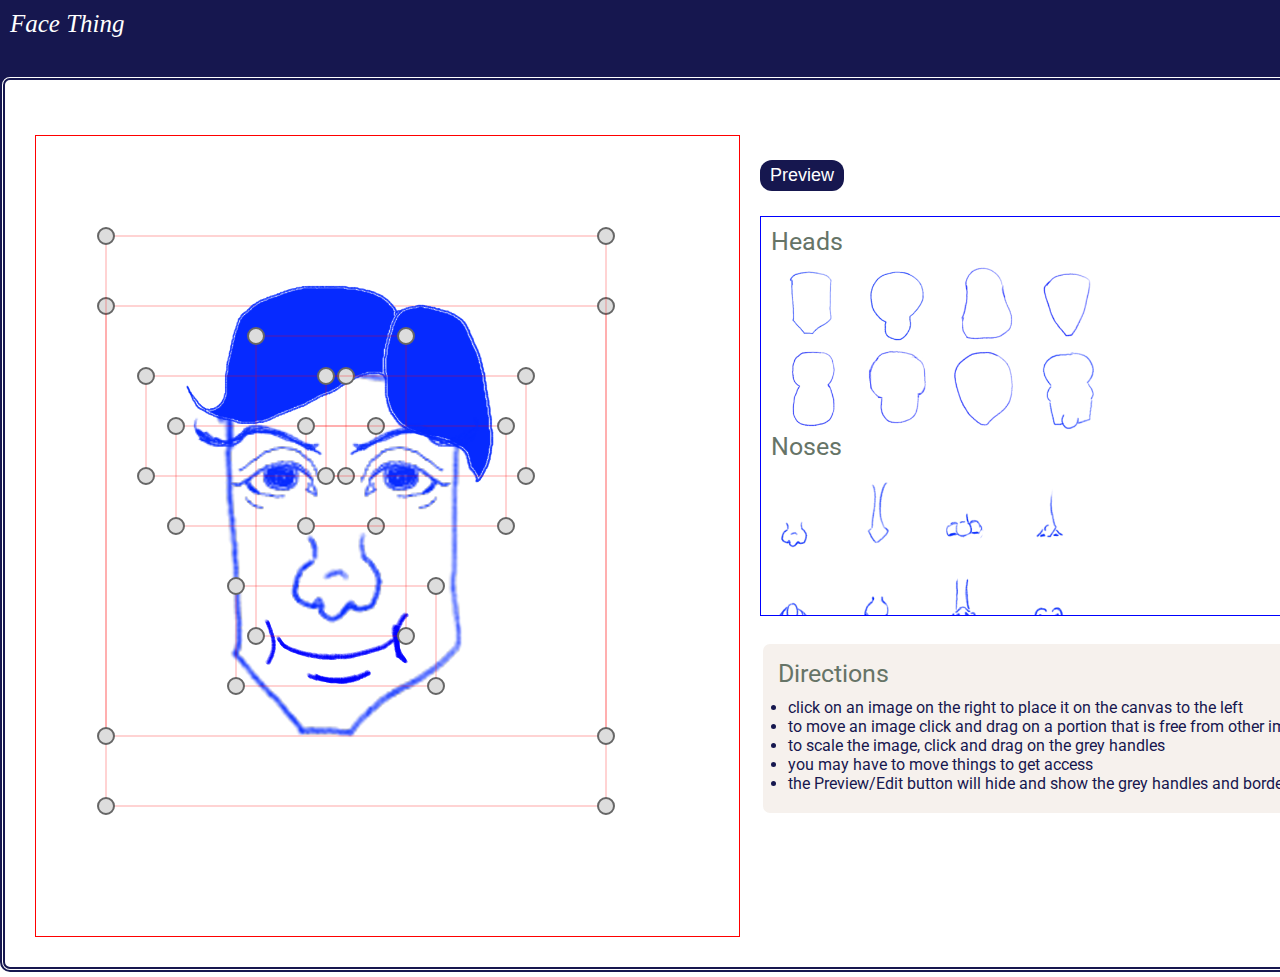
==== public_html/index.html @ 17fb1c95 "preparing for release" ====
<html>

<head>

    <script src="lib/konva714.js"></script>
    <link href="css/jquery-ui-theme.css" rel="stylesheet" type="text/css">
    <link href="css/foundation-icons.css" rel="stylesheet" type="text/css">
    <link rel="stylesheet" type="text/css" href="css/main.css" media="screen">
    <link rel="stylesheet" type="text/css" href="css/face-thing.css" media="screen">
</head>

<body>

    <section id="pageContainer">
        <header>

            <figure class="logo">Face Thing</figure>

        </header>


        <section class="grouping" id="main">


            <div class="row">
                <div class="columnLeft">
                    <div id="konvaContainer">
                        

                    </div>



                </div>

                <div class="columnRight">
                    <div class="row">
                        <button id="preview-button" class="btn btn-primary btn-large">Preview</button>
                        

                    </div>
                    <div class="row">
                        <div class="selection-scroll">

                            <h3>Heads</h3>
                            <table id="heads">
                            </table>
                            <h3>Noses</h3>
                            <table id="noses">
                            </table>
                            <h3>Eyes</h3>
                            <table id="eyes">
                            </table>
                            <h3>Brows</h3>
                            <table id="brows">
                            </table>
                            <h3>Hair</h3>
                            <table id="hairs">
                            </table>
                            <h3>Mouth</h3>
                            <table id="mouths">
                            </table>
                        </div>
                        <div class="row">
                            <div class="well">
                                <h3>Directions</h3>
                                <ul>
                                    <li>click on an image on the right to place it on the canvas to the left</li>
                                    <li>to move an image click and drag on a portion that is free from other images </li>
                                    <li>to scale the image, click and drag on the grey handles</li>
                                    <li>you may have to move things to get access</li>
                                    <li>the Preview/Edit button will hide and show the grey handles and borders</li>
                                </ul>
                            </div>
                        </div>
                    </div>

                </div>

            </div>




            </div>



        </section>
    </section>
    <script src="js/canvas-controller.js"></script>
    <script src="js/face-thing.js"></script>
</body>






</html>
---- public_html/css/main.css ----
/****************
Reset
****************/
/* http://meyerweb.com/eric/tools/css/reset/ 
   v2.0 | 20110126
   License: none (public domain)
*/
@import url(https://fonts.googleapis.com/css?family=Palanquin:400,700);
@import url(https://fonts.googleapis.com/css?family=Orbitron:400,700|Roboto:400,700italic,700);
html, body, div, span, applet, object, iframe,
h1, h2, h3, h4, h5, h6, p, blockquote, pre,
a, abbr, acronym, address, big, cite, code,
del, dfn, em, img, ins, kbd, q, s, samp,
small, strike, strong, sub, sup, tt, var,
b, u, i, center,
dl, dt, dd, ol, ul, li,
fieldset, form, label, legend,
table, caption, tbody, tfoot, thead, tr, th, td,
article, aside, canvas, details, embed,
figure, figcaption, footer, header, hgroup,
menu, nav, output, ruby, section, summary,
time, mark, audio, video {
  margin: 0;
  padding: 0;
  border: 0;
  font-size: 100%;
  font: inherit;
  vertical-align: baseline; }

/* HTML5 display-role reset for older browsers */
article, aside, details, figcaption, figure,
footer, header, hgroup, menu, nav, section {
  display: block; }

/*body {
  line-height: 1.4;
  font-family: Arial, Helvetica, sans-serif;
}*/
/* ol, ul {
  list-style: none; } */

blockquote, q {
  quotes: none; }

blockquote:before, blockquote:after,
q:before, q:after {
  content: '';
  content: none; }

table {
  border-collapse: collapse;
  border-spacing: 0; }

:focus {
  outline: none; }

strong {
  font-weight: bold; }

/* micro clear fix */
.grouping:before,
.grouping:after {
  content: " ";
  display: table; }

.grouping:after {
  clear: both; }

img, iframe, video, object {
  max-width: 100%; }

html {
  box-sizing: border-box; }

*, *:before, *:after {
  box-sizing: inherit; }

/*------------end reset.scss-------------------*/
/* typography ---------------------- */
/* font-family 'Palanquin' sans serif */
/* colors */
/* ------ */
body {
  font-family: Roboto, Arial, Sans-Serif;
  font-size: 14px;
  font-weight: 400; }

h1 {
  font-size: 40px;
  font-weight: 700;
  color: #16174f;
  margin-bottom: 10px; }

h2 {
  font-size: 32px;
  font-weight: Normal;
  color: #963019;
  margin-bottom: 5px; }

h3 {
  font-size: 25px;
  font-weight: Normal;
  color: #667467;
  margin-bottom: 5px; }

h4 {
  font-size: 18px;
  font-weight: Normal;
  color: #667467;
  margin-bottom: 5px; }

/* typography ---------------------- */
.loading {
  background: url("images/ajax-loader-small.gif") no-repeat scroll 0 0 transparent;
  display: inline-block;
  visibility: hidden;
  height: 20px;
  margin-left: 10px;
  width: 20px; }

.pull-right {
  float: right; }

a {
  color: #08c;
  text-decoration: none; }
  a:hover {
    text-decoration: underline; }

.alert-info {
  background-color: #963019;
  color: white;
  padding: 5px;
  display: inline-table;
  border-radius: 5px 7px; }

.pull-left {
  float: left; }

.clear {
  clear: both; }

.bold {
  font-weight: bold; }

.hidden,
.hide {
  display: none; }

.relative {
  position: relative; }

.absolute {
  position: absolute; }

.block {
  display: block; }

.inline-block {
  display: inline-block; }

.text-centered {
  text-align: center; }

.columnLeft {
  width: 50%;
  float: left;
  padding: 10px; }

.columnRight {
  width: 50%;
  float: right;
  padding: 10px; }

.red-color {
  background-color: #963019;
  color: #f6f1ed; }

.red-content {
  color: #963019; }

.green-content {
  color: #667467; }

.white-content {
  color: white; }

.blue-content {
  color: #16174f; }

.green-color {
  background-color: #667467;
  color: #f6f1ed; }

.reverse-red-color {
  background-color: #f6f1ed;
  color: #963019; }

.reverse-green-color {
  background-color: #f6f1ed;
  color: #667467; }

.row {
  clear: both;
  margin-top: 25px; }

blockquote {
  padding-bottom: 5px;
  padding-top: 5px;
  padding-left: 20px; }
  blockquote blockquote {
    padding-left: 35px; }

ul {
  /* list-style-image: url('data:image/svg+xml,<svg xmlns="http://www.w3.org/2000/svg" viewBox="0 0 10 10"><circle fill="#963019" cx="5" cy="5" r="4"/></svg>'); */
  color: #16174f;
  padding-bottom: 5px;
  padding-top: 5px;
  padding-left: 10px; }

ul.noImage {
  list-style-image: none;
  color: inherit; }

code {
  font-family: monospace;
  font-size: 12px;
  font-weight: 400;
  font-style: italic;
  background-color: #ddd;
  border-radius: 4px;
  padding: 5px;
  margin-top: 5px;
  display: inline-table; }

em, i {
  font-family: Orbitron, Arial, Sans-Serif;
  font-size: 12px;
  font-weight: 400;
  font-style: italic; }

b {
  font-family: Roboto, Arial, Sans-Serif;
  font-size: 14px;
  font-weight: 700; }

.icon.icon-large {
  font-size: 24px;
  position: relative;
  top: 5px; }

.icon.icon-small {
  font-size: 18px;
  position: relative;
  top: 1px; }

.well {
  background-color: #f6f1ed;
  position: relative;
  border: 3px solid white;
  border-radius: 10px 10px;
  padding: 15px; }

.invisible {
  visibility: hidden; }

.visible {
  visibility: visible; }

.form input, .form select radio, .form fieldset {
  display: inline-table;
  margin: 5px;
  padding: 5px; }
  .form input.btn, .form select radio.btn, .form fieldset.btn {
    padding: 0 16px;
    vertical-align: center; }

.form label {
  color: #667467; }

.form input[type=text], .form textarea, .form select, .form radio, .form radioGroup, .form input[type=submit] {
  -webkit-transition: all 0.30s ease-in-out;
  -moz-transition: all 0.30s ease-in-out;
  -ms-transition: all 0.30s ease-in-out;
  -o-transition: all 0.30s ease-in-out;
  outline: none;
  border: 1px solid #667467;
  height: 25px; }

.form input[type=text]:focus, .form textarea:focus, .form select:focus, .form radio:focus, .form radioGroup:focus, .form input[type=submit]:focus {
  box-shadow: 0 0 5px #963019;
  border: 1px solid #963019; }

.form.inline-form fieldset {
  border: thin solid #667467; }

nav.topMenu {
  float: right;
  margin-top: 15px;
  margin-right: 25px;
  z-index: 200; }
  nav.topMenu ul {
    margin: 0px;
    padding: 0px;
    list-style: none;
    z-index: 200;
    list-style-image: none;
    color: white;
    /*=== submenu ===*/
    /*=== submenu ===*/ }
    nav.topMenu ul li {
      float: left;
      width: 175px;
      position: relative;
      z-index: 200;
      text-align: center; }
      nav.topMenu ul li aside {
        border-right: thin solid #f6f1ed;
        opacity: 0.7;
        cursor: pointer; }
        nav.topMenu ul li aside:hover {
          color: #f6f1ed;
          opacity: 1; }
        nav.topMenu ul li aside span.ui-icon {
          display: inline-table;
          margin-right: 5px;
          float: right; }
      nav.topMenu ul li a {
        color: #fff;
        opacity: 0.7;
        display: block;
        border-right: thin solid #f6f1ed;
        text-decoration: none; }
        nav.topMenu ul li a:hover {
          color: #f6f1ed;
          opacity: 1; }
      nav.topMenu ul li:last-child a {
        border-right: none; }
    nav.topMenu ul ul {
      display: none;
      position: absolute; }
      nav.topMenu ul ul.show {
        display: block; }
      nav.topMenu ul ul li {
        width: 175px;
        position: relative;
        text-align: left;
        background-color: #16174f;
        /* sub sub menu */
        /* sub sub menu */ }
        nav.topMenu ul ul li a {
          border: none; }
        nav.topMenu ul ul li aside {
          border-right: none;
          margin-left: 8px; }
        nav.topMenu ul ul li ul {
          position: absolute;
          display: none;
          left: 175px;
          top: 1px; }
          nav.topMenu ul ul li ul .show {
            display: block; }
      nav.topMenu ul ul a {
        display: block;
        padding: 7px 8px;
        color: #fff;
        opacity: 0.7;
        text-decoration: none;
        border-top: thin solid #f6f1ed;
        border-right: none; }
      nav.topMenu ul ul li a:hover {
        color: #f6f1ed;
        opacity: 1; }

.table {
  width: 100%;
  max-width: 100%;
  border-collapse: collapse; }
  .table caption {
    margin-bottom: 5px; }
  .table thead {
    display: table-header-group;
    vertical-align: middle;
    border-color: inherit; }
    .table thead tr {
      display: table-row;
      vertical-align: inherit;
      border-color: inherit; }
      .table thead tr th {
        vertical-align: bottom;
        background-color: #667467;
        color: #f6f1ed;
        border: thin solid #667467; }
  .table tbody {
    display: table-row-group;
    vertical-align: middle;
    border-color: inherit; }
    .table tbody th {
      padding: 8px;
      line-height: 1.42857143;
      vertical-align: top;
      border: 1px solid #667467; }
    .table tbody td {
      padding: 8px;
      line-height: 1.42857143;
      vertical-align: top;
      border: 1px solid #667467; }
  .table.table-striped tbody tr:nth-of-type(odd) {
    background-color: #f6f1ed; }

/*
To change this license header, choose License Headers in Project Properties.
To change this template file, choose Tools | Templates
and open the template in the editor.
*/
/* 
    Created on : Jun 6, 2016, 9:18:08 AM
    Author     : dhenton
*/
.nameItem {
  width: 35%;
  text-align: left; }

.cityItem {
  width: 20%;
  text-align: left; }

.stateItem {
  width: 5%;
  text-align: left; }

.zipCodeItem {
  width: 10%;
  text-align: center; }

.versionItem {
  width: 10%;
  text-align: center; }

.actionItems {
  width: 10%;
  text-align: center; }
  .actionItems .btn {
    margin: 5px; }

.tHeadContainer th, .tBodyContainer th {
  background-color: #16174f;
  color: white;
  border-right: thin solid white;
  padding-bottom: 5px;
  text-align: center; }

.tHeadContainer table, .tBodyContainer table {
  width: 1067px;
  border-collapse: collapse;
  table-layout: fixed;
  empty-cells: show; }

.tHeadContainer td, .tBodyContainer td {
  padding-left: 2px;
  padding-bottom: 2px; }
  .tHeadContainer td.alphaItem, .tBodyContainer td.alphaItem {
    color: red;
    font-weight: bolder;
    padding: 5px 5px; }

.tHeadContainer tr.restaurantRow, .tBodyContainer tr.restaurantRow {
  cursor: pointer; }

.tHeadContainer {
  margin-left: 3px; }

.tBodyContainer {
  height: 125px;
  overflow-y: auto;
  width: 1090px;
  border: 4px #08c double; }
  .tBodyContainer td {
    border: thin solid #16174f;
    margin: 5px; }
  .tBodyContainer tr.highLighted .nameItem, .tBodyContainer tr.highLighted .cityItem, .tBodyContainer tr.highLighted .stateItem, .tBodyContainer tr.highLighted .versionItem, .tBodyContainer tr.highLighted .zipCodeItem {
    background-color: lightblue;
    color: white; }

.btn {
  outline: none;
  -webkit-border-radius: 12;
  -moz-border-radius: 12;
  border-radius: 12px;
  font-size: 15px;
  padding: 5px 10px 5px 10px;
  text-decoration: none;
  border-style: none;
  background-color: #f6f1ed;
  cursor: pointer;
  color: white; }
  .btn.btn-small {
    font-size: 12px;
    padding: 2px 10px; }
  .btn.btn-large {
    font-size: 18px; }
  .btn.btn-primary {
    background-color: #16174f; }
    .btn.btn-primary:hover {
      background-color: #3e48d1; }
  .btn.btn-inverse {
    background-color: #f6f1ed;
    color: #667467;
    border: solid #667467 1px; }
    .btn.btn-inverse:hover {
      background-color: #e0cec0;
      color: #f6f1ed; }
  .btn.btn-red {
    background-color: #963019; }
    .btn.btn-red:hover {
      background-color: #d64120; }

.badge {
  background-color: #667467;
  color: white;
  outline: none;
  -webkit-border-radius: 4;
  -moz-border-radius: 4;
  border-radius: 4px;
  font-size: 15px;
  padding: 3px; }
  .badge.badge-info {
    color: white;
    background-color: #16174f; }

.label {
  background-color: #667467;
  color: white;
  outline: none;
  -webkit-border-radius: 4;
  -moz-border-radius: 4;
  border-radius: 4px;
  font-size: 12px;
  padding: 3px 5px 3px 5px; }
  .label.label-important {
    color: white;
    background-color: #963019; }
  .label.label-primary {
    color: white;
    background-color: #16174f; }

/* hello  sssddss */
body {
  z-index: 0; }

#explainDialog {
  margin: 5px; }
  #explainDialog p, #explainDialog div {
    margin: 5px 0px; }

section#pageContainer {
  margin: 0px;
  font-size: 16px;
  font-weight: Normal;
  color: #333333; }
  section#pageContainer .logo {
    font-family: 'Roboto, Arial, Sans-Serif';
    font-size: 25px;
    font-style: italic;
    margin-left: 10px;
    vertical-align: central;
    float: left;
    margin-top: 10px;
    display: inline-table; }
    section#pageContainer .logo a {
      text-decoration: none; }
      section#pageContainer .logo a:visited, section#pageContainer .logo a:link {
        color: white; }
  section#pageContainer header {
    background-color: #16174f;
    color: white;
    height: 90px;
    width: 100%; }
  section#pageContainer section#main {
    width: 1500px;
    border: 5px double #16174f;
    margin: -15px auto 5px auto;
    background-color: white;
    border-radius: 10px;
    padding: 20px;
    clear: both; }
  section#pageContainer footer {
    text-align: center; }

.explainDialog.ui-dialog .ui-dialog-titlebar,
.explainDialog.ui-dialog .ui-dialog-buttonpane .ui-dialog-buttonset {
  float: none;
  text-align: center; }
---- public_html/css/face-thing.css ----
.head-img, .nose-img, .eye-img ,
.brow-img,.mouth-img , .hair-img
{
   /* // width:20%; */
    cursor: pointer;
}
.nose-img , .eye-img,
.hair-img, .mouth-img,
 .brow-img {
    width: 50%;
}

/* table */
#heads,#noses {
    width:50%;
}

#konvaContainer {
 
    border: thin solid red;
}

.selection-scroll {
    height:400px;
    overflow: auto;
    border: thin solid blue;
    padding: 10px;
}
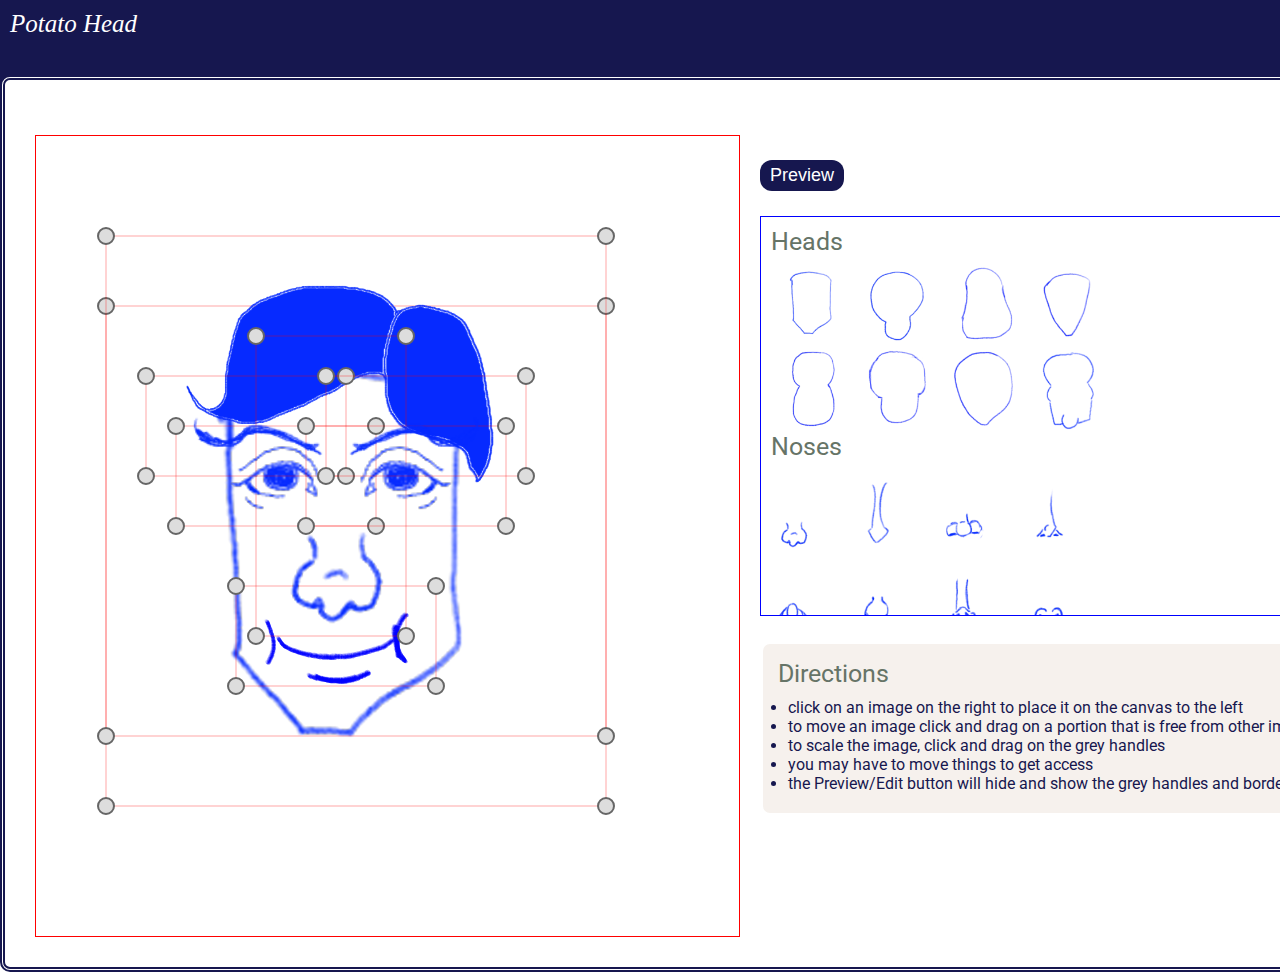
==== commit 596b0a91: "title" ====
--- a/public_html/index.html
+++ b/public_html/index.html
@@ -14,7 +14,7 @@
     <section id="pageContainer">
         <header>
 
-            <figure class="logo">Face Thing</figure>
+            <figure class="logo">Potato Head</figure>
 
         </header>
 
@@ -97,4 +97,4 @@
 
 
 
-</html>+</html>
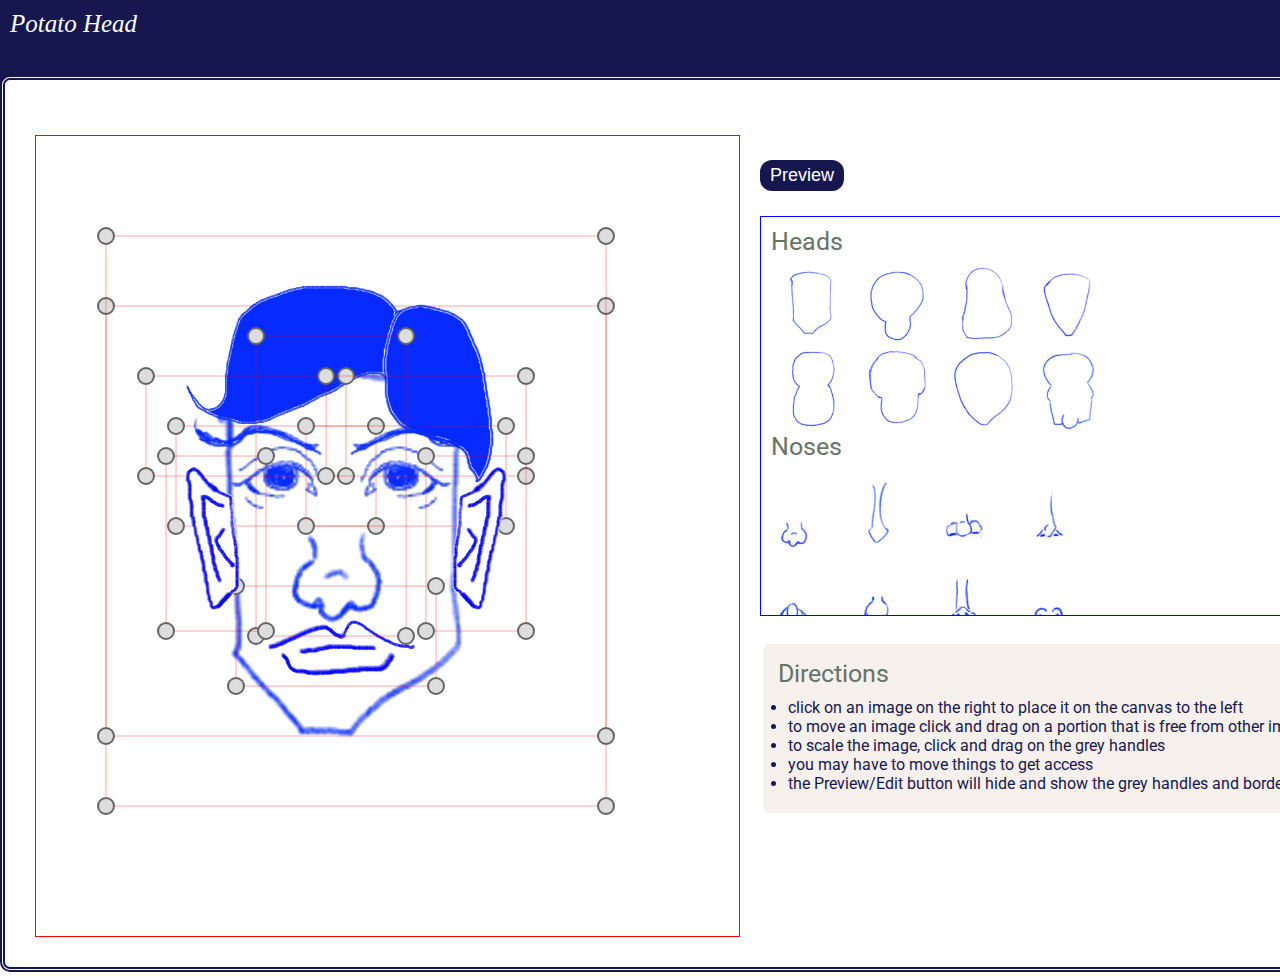
==== commit 6728c553: "adding ears fix missing mouth" ====
--- a/public_html/index.html
+++ b/public_html/index.html
@@ -57,8 +57,11 @@
                             <h3>Hair</h3>
                             <table id="hairs">
                             </table>
-                            <h3>Mouth</h3>
+                            <h3>Mouths</h3>
                             <table id="mouths">
+                            </table>
+                            <h3>Ears</h3>
+                            <table id="ears">
                             </table>
                         </div>
                         <div class="row">
--- a/public_html/css/face-thing.css
+++ b/public_html/css/face-thing.css
@@ -1,12 +1,12 @@
 .head-img, .nose-img, .eye-img ,
-.brow-img,.mouth-img , .hair-img
+.brow-img,.mouth-img , .hair-img, .ear-img
 {
    /* // width:20%; */
     cursor: pointer;
 }
 .nose-img , .eye-img,
 .hair-img, .mouth-img,
- .brow-img {
+ .brow-img, .ear-img {
     width: 50%;
 }
 
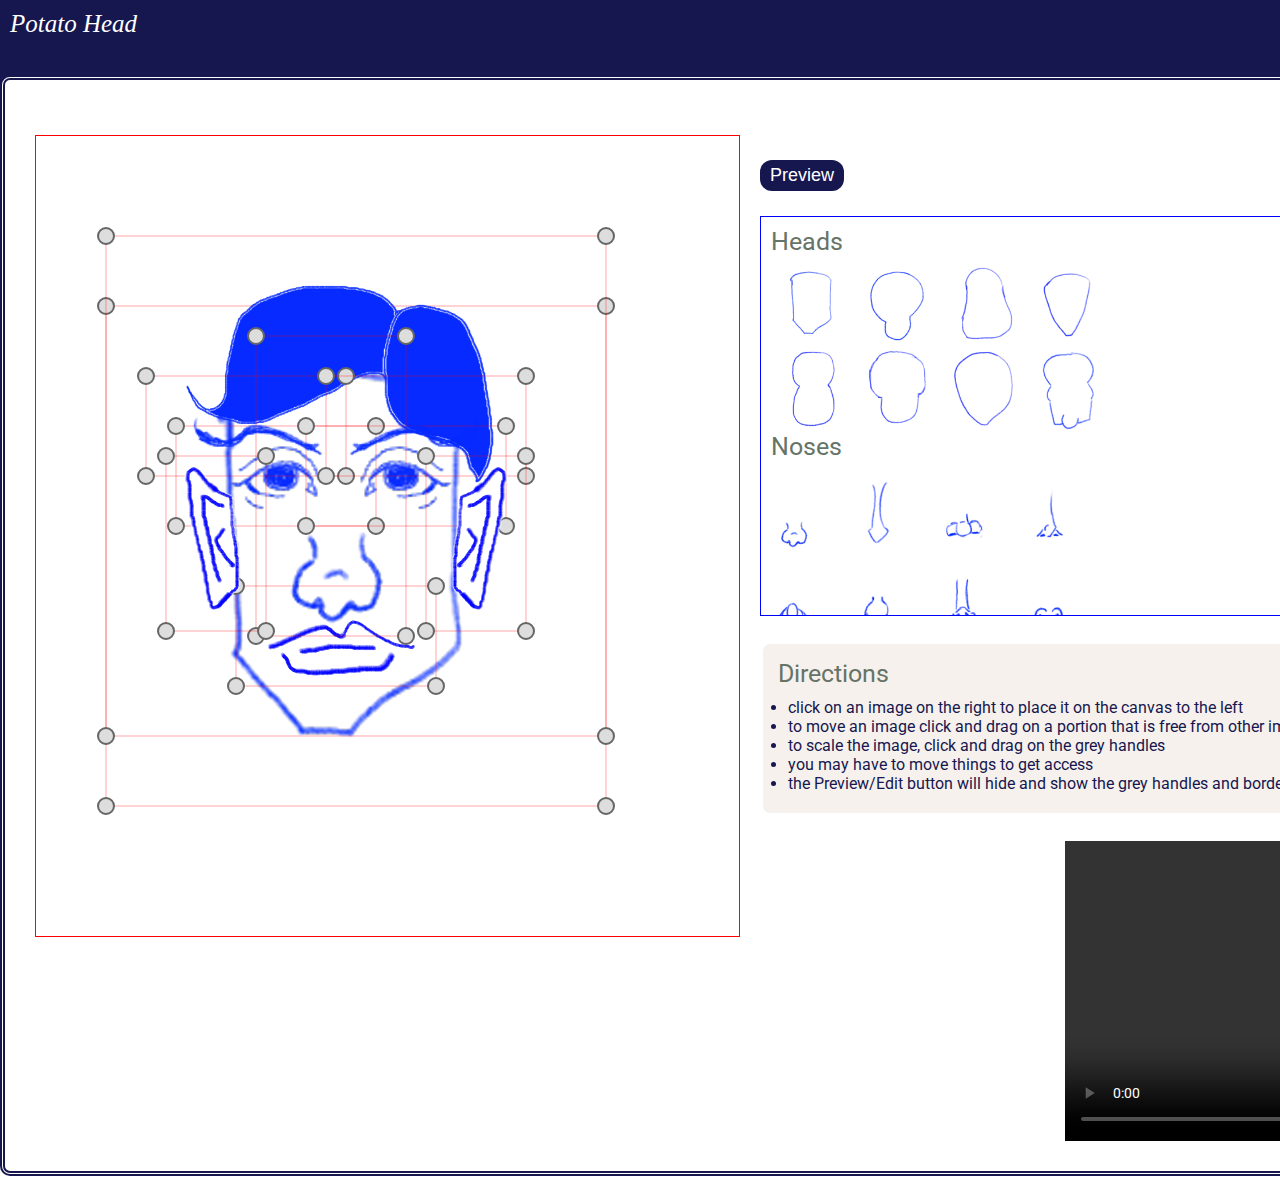
==== commit c4fe8b6b: "added video" ====
--- a/public_html/index.html
+++ b/public_html/index.html
@@ -76,6 +76,14 @@
                                 </ul>
                             </div>
                         </div>
+                        <div class="row">
+                            <video class="pull-right" width="400" height="300" controls>
+                                <source src="video/potato_head_demo.mp4" type="video/mp4">
+                             
+                                Your browser does not support the video tag.
+                              </video>
+
+                        </div>
                     </div>
 
                 </div>
